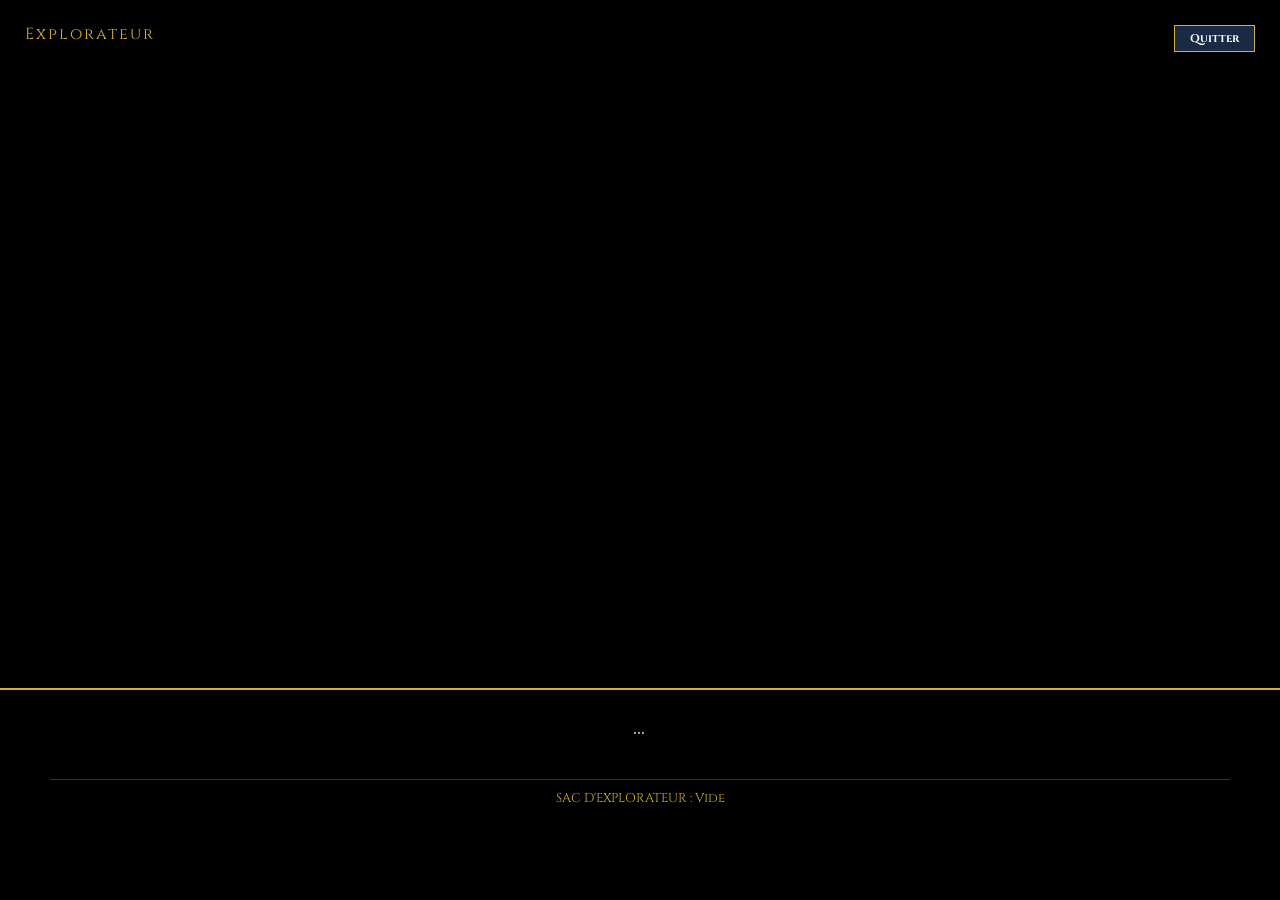
==== game.html @ 9a002091 "Add files via upload" ====
<!DOCTYPE html>
<html lang="fr">
<head>
    <meta charset="UTF-8">
    <meta name="viewport" content="width=device-width, initial-scale=1.0">
    <title>Le Secret du Lys Noir - Exploration</title>
    <link href="https://fonts.googleapis.com/css2?family=Cinzel:wght@400;700&family=Crimson+Text:ital,wght@0,400;0,700;1,400&display=swap" rel="stylesheet">
    <link rel="stylesheet" href="css/style.css">
</head>
<body>
    <!-- Système de rotation -->
    <div id="rotate-device">
        <div class="rotate-content">
            <p>Veuillez passer en mode paysage.</p>
        </div>
    </div>

    <!-- Modale Message -->
    <div id="custom-modal" class="modal-overlay">
        <div class="modal-content">
            <div style="display: flex; align-items: center; gap: 20px; width: 100%;">
                <img id="modal-illustration" src="" style="display:none; max-width: 150px; border: 1px solid #3d2b1f;">
                <div id="modal-text" style="flex: 1;"></div>
            </div>
            <div id="modal-input-area" style="display:none; margin-top:20px;">
                <input type="text" id="modal-input-field">
            </div>
            <button id="modal-btn" class="btn-modal">Continuer</button>
        </div>
    </div>

    <!-- Modale Objet -->
    <div id="item-modal" class="modal-overlay" style="display:none;">
        <div class="item-modal-content">
            <div class="item-modal-left"><img id="item-modal-img" src=""></div>
            <div class="item-modal-right">
                <h2 id="item-modal-title" style="font-family:Cinzel; color:var(--gold); margin-top:0;">OBJET TROUVÉ</h2>
                <div id="item-modal-text" style="font-size:1.1rem; color:white; margin-bottom:20px;"></div>
                <button id="item-modal-btn" class="btn-main" style="width:auto;">Ranger dans le sac</button>
            </div>
        </div>
    </div>

    <!-- CONTENEUR DE JEU (Les IDs essentiels sont ici) -->
    <div id="scene-container">
        
        <div id="top-bar">
            <div id="player-name">Explorateur</div>
            <button class="btn-main" onclick="logout()" style="width: auto; padding: 5px 15px; font-size: 0.7rem;">Quitter</button>
        </div>

        <div id="ui-panel">
            <div id="description-text">...</div>
            <div id="choices-grid"></div>
            <div id="inventory-panel">
                SAC D'EXPLORATEUR : <span id="inventory-list">Vide</span>
            </div>
        </div>

    </div>

    <script type="module" src="js/engine/scenes-engine.js"></script>
    
</body>
</html>
---- css/style.css ----
:root {
    --gold: #d4af37;
    --royal-blue: #1a2a44;
    --stone: #e0d5c0;
    --ink: #3d2b1f;
    --glass: rgba(0, 0, 0, 0.4); /* Rendu plus transparent pour la carte */
}

body, html {
    margin: 0; padding: 0; height: 100%;
    font-family: 'Crimson Text', serif;
    background-color: #000; color: var(--stone);
    overflow: hidden;
}

.bg-accueil {
    position: fixed; top: 0; left: 0; width: 100vw; height: 100vh;
    background-image: url('../assets/images/bg_accueil.webp');
    background-size: cover; background-position: center; z-index: 1;
}

/* Filtre noir adouci pour mieux voir l'image de fond */
.bg-overlay {
    position: fixed; top: 0; left: 0; width: 100vw; height: 100vh;
    background: radial-gradient(circle, rgba(0,0,0,0.1) 0%, rgba(0,0,0,0.6) 100%);
    z-index: 2;
}

.container {
    position: relative; z-index: 10;
    display: flex; flex-direction: column; align-items: center;
    justify-content: center; height: 100vh;
}

h1 {
    font-family: 'Cinzel', serif; font-size: 3.5rem; color: var(--gold);
    margin: 0; letter-spacing: 5px; text-align: center;
    text-shadow: 2px 2px 15px rgba(0,0,0,1);
}

.subtitle {
    font-family: 'Cinzel', serif; font-size: 1.2rem; color: var(--gold);
    letter-spacing: 3px; text-align: center; margin-top: 5px;
    text-shadow: 1px 1px 5px rgba(0,0,0,1);
}

.auth-card {
    background: var(--glass); padding: 30px; border: 1px solid var(--gold);
    border-radius: 4px; width: 350px; margin-top: 30px;
    backdrop-filter: blur(5px); box-shadow: 0 0 40px rgba(0,0,0,0.8);
}

.input-group { margin-bottom: 15px; }
label { display: block; margin-bottom: 5px; font-size: 0.85rem; color: var(--gold); text-transform: uppercase; letter-spacing: 1px; }
input { width: 100%; padding: 10px; background: rgba(0,0,0,0.5); border: 1px solid #444; color: white; box-sizing: border-box; }

.btn-main {
    width: 100%; padding: 12px; background: var(--royal-blue); color: white;
    border: 1px solid var(--gold); font-family: 'Cinzel', serif;
    cursor: pointer; transition: 0.3s; margin-top: 10px; font-weight: bold;
}
.btn-main:hover { background: #2a3a54; box-shadow: 0 0 15px var(--gold); }

.toggle-auth { margin-top: 15px; font-size: 0.85rem; color: #ccc; cursor: pointer; text-align: center; text-decoration: underline; }

/* COPYRIGHT BAS GAUCHE */
.credits {
    position: fixed;
    bottom: 20px;
    left: 20px;
    color: var(--gold);
    font-size: 0.85rem;
    z-index: 100;
    opacity: 0.8;
    font-family: 'Crimson Text', serif;
}

/* MODALES PARCHEMIN */
.modal-overlay {
    position: fixed; top: 0; left: 0; width: 100%; height: 100%;
    background: rgba(0,0,0,0.85); display: none; z-index: 1000;
    justify-content: center; align-items: center;
}

.modal-content {
    background: #f4e4bc;
    border: 2px solid #8b5a2b;
    width: 90%; max-width: 500px; padding: 40px;
    box-shadow: 0 0 50px rgba(0,0,0,1);
    text-align: center; color: var(--ink);
}

.btn-modal {
    margin-top: 20px; background: var(--ink); color: #f4e4bc; 
    border: none; padding: 10px 25px; cursor: pointer; font-family: 'Cinzel';
}

/* MODALE OBJET TROUVÉ (Sombre et Or) */
.item-modal-content {
    background: linear-gradient(145deg, #1a1a1a, #000);
    border: 3px solid var(--gold);
    width: 90%;
    max-width: 700px;
    display: flex;
    flex-direction: row;
    padding: 0;
    overflow: hidden;
    box-shadow: 0 0 100px rgba(0, 0, 0, 1);
    animation: modalFadeIn 0.5s ease-out;
}

.item-modal-left {
    flex: 1;
    display: flex;
    align-items: center;
    justify-content: center;
    padding: 30px;
    background: rgba(255,255,255,0.05);
    border-right: 1px solid rgba(212, 175, 55, 0.3);
}

.item-modal-left img {
    max-width: 100%;
    max-height: 200px;
    filter: drop-shadow(0 0 15px var(--gold));
}

.item-modal-right {
    flex: 1.5;
    padding: 40px;
    text-align: left;
    display: flex;
    flex-direction: column;
    justify-content: center;
}

@keyframes modalFadeIn {
    from { opacity: 0; transform: scale(0.8); }
    to { opacity: 1; transform: scale(1); }
}

/* Adaptation mobile pour la modale d'objet */
@media (max-width: 600px) {
    .item-modal-content { flex-direction: column; }
    .item-modal-left { border-right: none; border-bottom: 1px solid var(--gold); }
}

/* --- ZONE DE JEU (GAME UI) --- */

#scene-container {
    position: relative;
    width: 100vw;
    height: 100vh;
    background-size: cover;
    background-position: center;
    display: flex;
    flex-direction: column;
    justify-content: flex-end;
}

#ui-panel {
    background: linear-gradient(to bottom, rgba(0,0,0,0.6), rgba(0,0,0,0.3));
    background-color: rgba(0, 0, 0, 0.45); /* Transparence demandée */
    backdrop-filter: blur(3px);             /* Netteté demandée */
    -webkit-backdrop-filter: blur(3px);
    border-top: 2px solid var(--gold);
    padding: 25px 50px;
    min-height: 160px;
    text-align: center;
    z-index: 10;
}

#description-text {
    font-size: 1.2rem;
    line-height: 1.5;
    margin-bottom: 20px;
    font-style: italic;
    text-shadow: 1px 1px 3px rgba(0,0,0,0.8); /* Aide à la lecture sur fond transparent */
}

#choices-grid {
    display: flex;
    justify-content: center;
    gap: 15px;
    flex-wrap: wrap;
}

#inventory-panel {
    margin-top: 15px;
    font-size: 0.8rem;
    color: var(--gold);
    font-family: 'Cinzel';
    border-top: 1px solid rgba(212,175,55,0.3);
    padding-top: 10px;
}

/* --- AJOUTEZ CECI DANS STYLE.CSS --- */

#top-bar {
    position: absolute;
    top: 0;
    width: 100%;
    background: linear-gradient(to bottom, rgba(0,0,0,0.9), transparent);
    padding: 15px 25px;
    display: flex;
    justify-content: space-between;
    align-items: center;
    box-sizing: border-box;
    z-index: 100;
}

#player-name {
    font-family: 'Cinzel', serif;
    color: var(--gold);
    letter-spacing: 2px;
}

#rotate-device {
    display: none;
    position: fixed;
    top: 0; left: 0; width: 100%; height: 100%;
    background: #000; color: var(--gold);
    z-index: 9999;
    text-align: center;
    justify-content: center; align-items: center;
    font-family: 'Cinzel', serif;
}

/* Style de l'image d'indice dans la modale */
#modal-illustration {
    transition: transform 0.3s ease; /* Animation fluide de 0.3 secondes */
    cursor: zoom-in;               /* Curseur loupe */
    position: relative;
    z-index: 1;
    /* L'image s'agrandit à partir du bord gauche */
    transform-origin: left center; 
    border: 1px solid #3d2b1f;     /* Ton style actuel */
}

/* Effet au survol de la souris */
#modal-illustration:hover {
    transform: scale(3.5);         /* Facteur d'agrandissement (ajustable) */
    z-index: 100;                  /* Passe au-dessus du texte */
    box-shadow: 10px 10px 25px rgba(0,0,0,0.6); /* Ombre portée pour le relief */
}
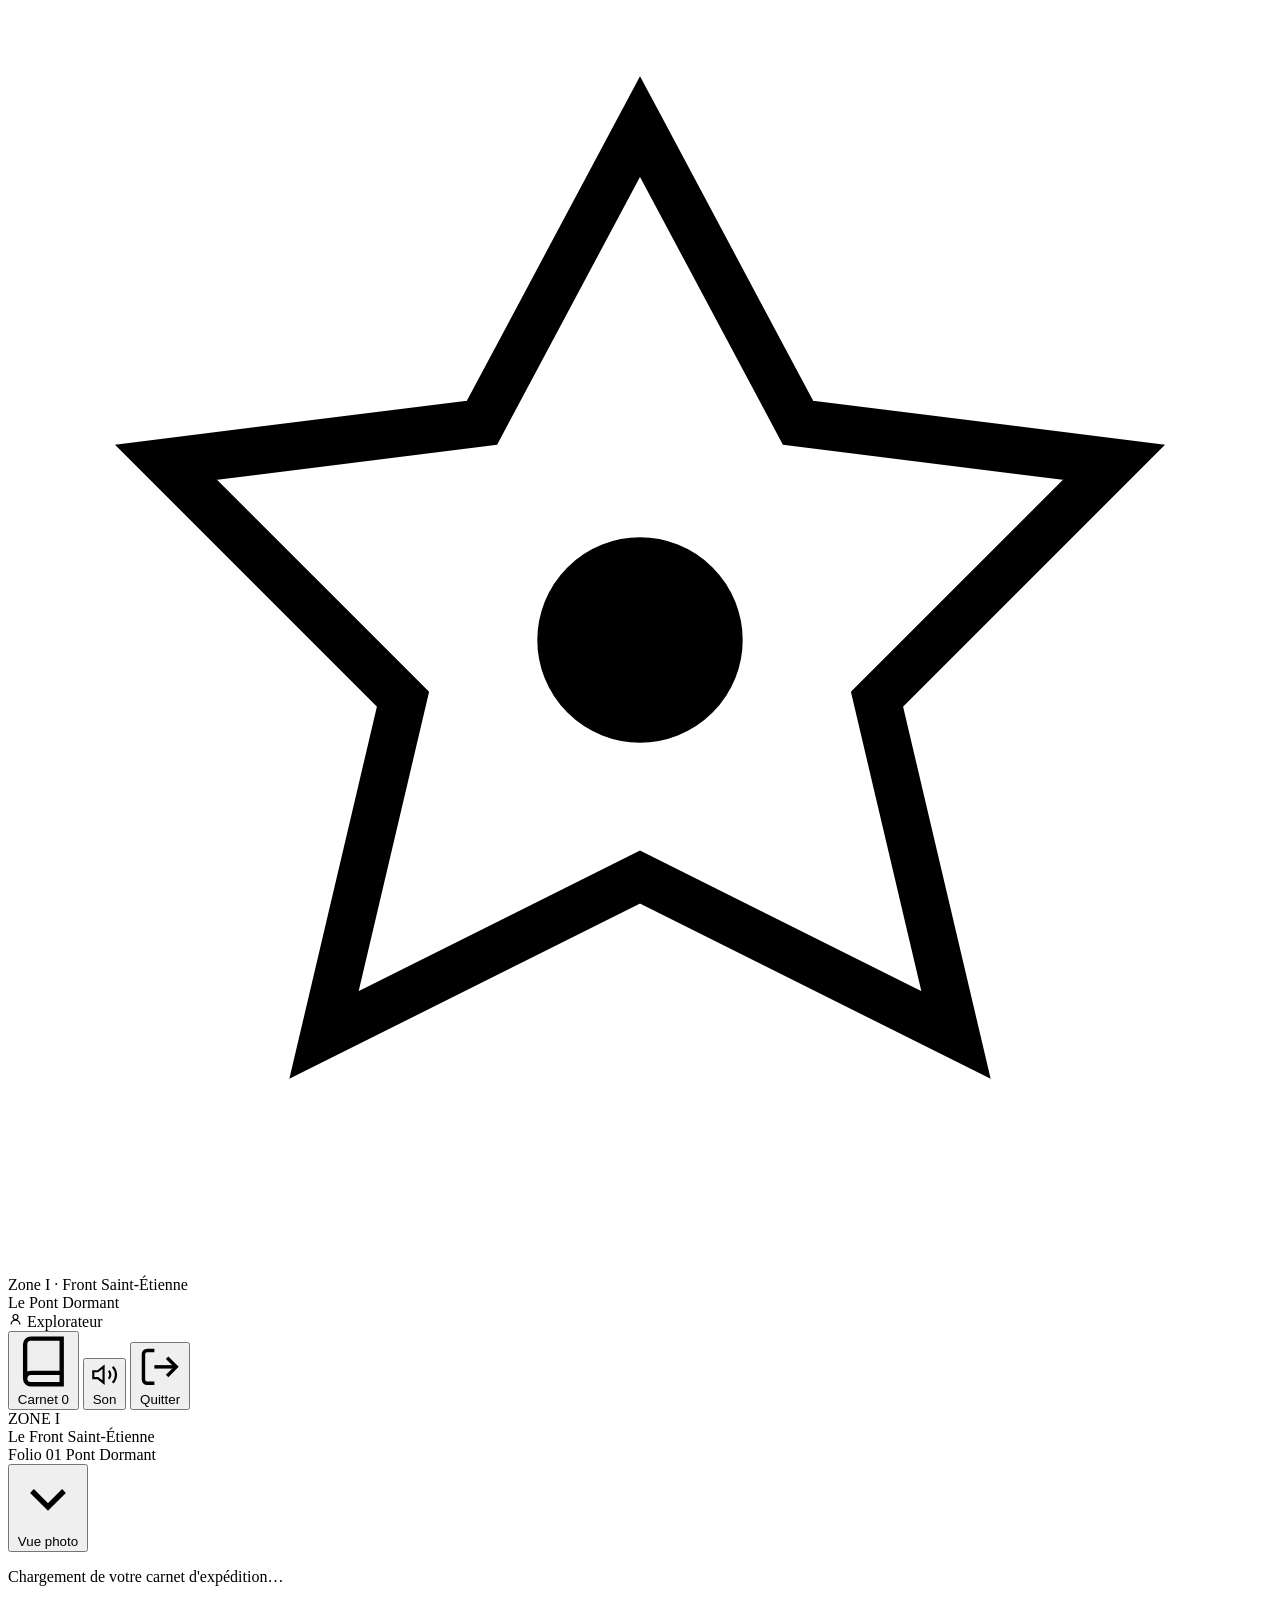
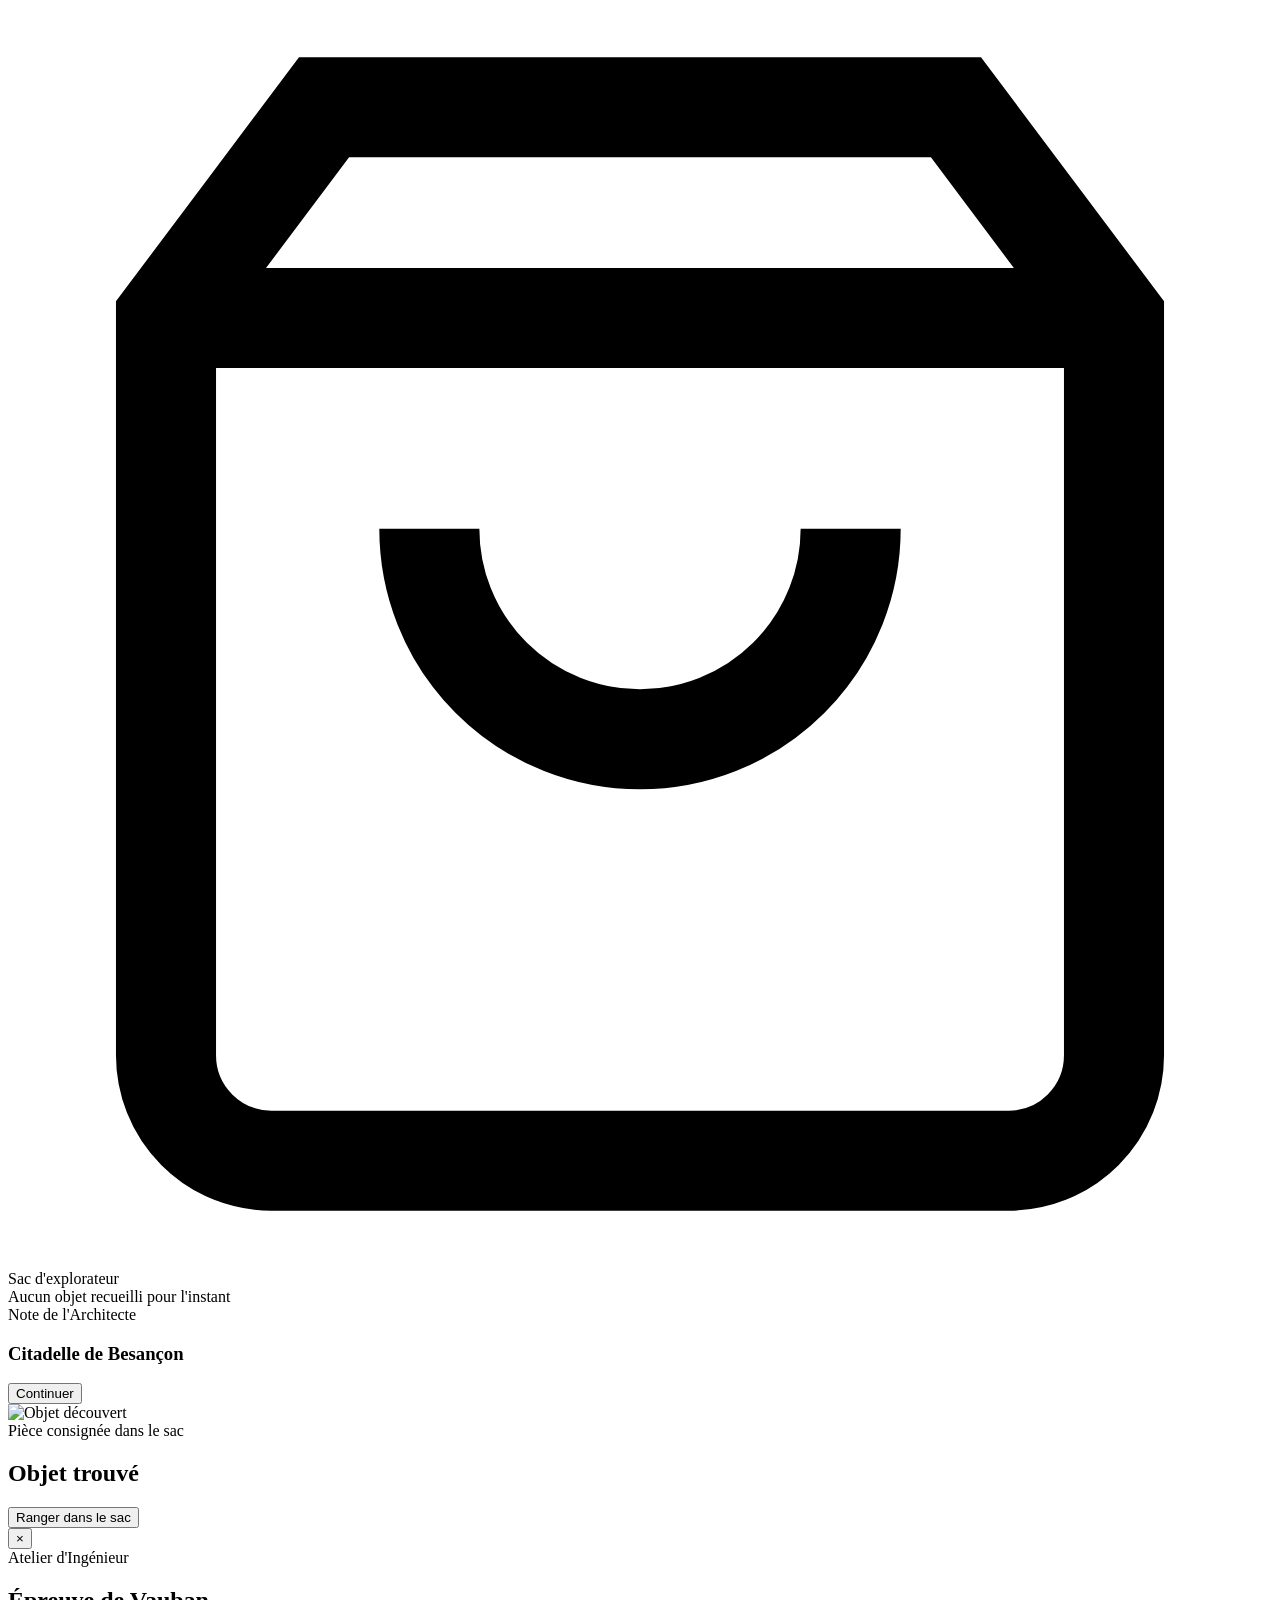
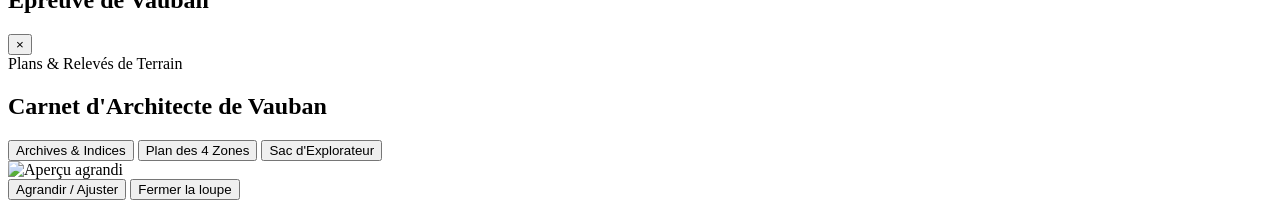
==== commit f438130c: "Add files via upload" ====
--- a/game.html
+++ b/game.html
@@ -1,65 +1,241 @@
 <!DOCTYPE html>
 <html lang="fr">
 <head>
-    <meta charset="UTF-8">
-    <meta name="viewport" content="width=device-width, initial-scale=1.0">
-    <title>Le Secret du Lys Noir - Exploration</title>
-    <link href="https://fonts.googleapis.com/css2?family=Cinzel:wght@400;700&family=Crimson+Text:ital,wght@0,400;0,700;1,400&display=swap" rel="stylesheet">
-    <link rel="stylesheet" href="css/style.css">
+  <meta charset="UTF-8" />
+  <meta name="viewport" content="width=device-width, initial-scale=1.0" />
+  <title>Le Secret du Lys Noir — Exploration de la Citadelle</title>
+  <link rel="icon" href="favicon.ico" />
+  <link rel="preconnect" href="https://fonts.googleapis.com" />
+  <link rel="preconnect" href="https://fonts.gstatic.com" crossorigin />
+  <link href="https://fonts.googleapis.com/css2?family=Cinzel:wght@500;600;700&family=Cormorant+Garamond:ital,wght@0,400;0,600;1,400;1,600&family=DM+Sans:wght@400;500;600;700&display=swap" rel="stylesheet" />
+  <link rel="stylesheet" href="css/theme.css" />
+  <link rel="stylesheet" href="css/game.css" />
+  <link rel="stylesheet" href="css/minigames.css" />
 </head>
-<body>
-    <!-- Système de rotation -->
-    <div id="rotate-device">
-        <div class="rotate-content">
-            <p>Veuillez passer en mode paysage.</p>
-        </div>
-    </div>
-
-    <!-- Modale Message -->
-    <div id="custom-modal" class="modal-overlay">
-        <div class="modal-content">
-            <div style="display: flex; align-items: center; gap: 20px; width: 100%;">
-                <img id="modal-illustration" src="" style="display:none; max-width: 150px; border: 1px solid #3d2b1f;">
-                <div id="modal-text" style="flex: 1;"></div>
+<body class="game-page">
+  <div id="scene-stage">
+    <!-- Double couche photographique pour fondus fluides -->
+    <div id="scene-layer-a" class="scene-layer is-visible" aria-hidden="true"></div>
+    <div id="scene-layer-b" class="scene-layer" aria-hidden="true"></div>
+    <div class="scene-vignette" aria-hidden="true"></div>
+    <div class="scene-draft-frame" aria-hidden="true"></div>
+
+    <!-- RUBAN SUPÉRIEUR D'ARCHITECTE -->
+    <header class="top-ribbon">
+      <div class="ribbon-left">
+        <div class="ribbon-seal" aria-hidden="true">
+          <svg viewBox="0 0 64 64" fill="none" stroke="currentColor" stroke-width="2.4">
+            <polygon points="32,6 40,21 56,23 44,35 48,52 32,44 16,52 20,35 8,23 24,21" />
+            <circle cx="32" cy="32" r="4" fill="currentColor" />
+          </svg>
+        </div>
+        <div class="ribbon-location">
+          <div id="zone-label" class="ribbon-zone-label">Zone I · Front Saint-Étienne</div>
+          <div id="scene-title" class="ribbon-scene-title">Le Pont Dormant</div>
+        </div>
+      </div>
+
+      <!-- Progression des 4 Zones -->
+      <nav id="zone-stepper" class="zone-stepper" aria-label="Progression des 4 zones"></nav>
+
+      <!-- Contrôles Explorateur -->
+      <div class="ribbon-actions">
+        <div class="player-chip" title="Explorateur accrédité">
+          <svg viewBox="0 0 24 24" fill="none" stroke="currentColor" stroke-width="1.9" width="15" height="15">
+            <circle cx="12" cy="8" r="4" />
+            <path d="M5 20a7 7 0 0 1 14 0" />
+          </svg>
+          <span id="player-name">Explorateur</span>
+        </div>
+
+        <button type="button" class="btn-icon btn-journal" id="btn-journal" title="Ouvrir le Carnet d'Architecte">
+          <svg viewBox="0 0 24 24" fill="none" stroke="currentColor" stroke-width="1.9">
+            <path d="M4 19.5A2.5 2.5 0 0 1 6.5 17H20" />
+            <path d="M6.5 2H20v20H6.5A2.5 2.5 0 0 1 4 19.5v-15A2.5 2.5 0 0 1 6.5 2z" />
+          </svg>
+          <span class="btn-label">Carnet</span>
+          <span id="journal-badge" class="journal-badge">0</span>
+        </button>
+
+        <button type="button" class="btn-icon btn-audio" id="btn-audio" title="Activer ou couper le son">
+          <svg id="icon-audio-on" viewBox="0 0 24 24" fill="none" stroke="currentColor" stroke-width="1.9">
+            <polygon points="11 5 6 9 2 9 2 15 6 15 11 19 11 5" />
+            <path d="M15.5 8.5a5 5 0 0 1 0 7" />
+            <path d="M19 5a10 10 0 0 1 0 14" />
+          </svg>
+          <svg id="icon-audio-off" viewBox="0 0 24 24" fill="none" stroke="currentColor" stroke-width="1.9" style="display:none;">
+            <polygon points="11 5 6 9 2 9 2 15 6 15 11 19 11 5" />
+            <line x1="23" y1="9" x2="17" y2="15" />
+            <line x1="17" y1="9" x2="23" y2="15" />
+          </svg>
+          <span class="btn-label">Son</span>
+        </button>
+
+        <button type="button" class="btn-icon" id="btn-logout" title="Quitter l'expédition">
+          <svg viewBox="0 0 24 24" fill="none" stroke="currentColor" stroke-width="1.9">
+            <path d="M9 21H5a2 2 0 0 1-2-2V5a2 2 0 0 1 2-2h4" />
+            <polyline points="16 17 21 12 16 7" />
+            <line x1="21" y1="12" x2="9" y2="12" />
+          </svg>
+          <span class="btn-label">Quitter</span>
+        </button>
+      </div>
+    </header>
+
+    <!-- Bannière d'entrée de zone -->
+    <div id="zone-announcement" class="zone-announcement" aria-live="polite">
+      <div id="zone-announcement-kicker" class="zone-announcement-kicker">ZONE I</div>
+      <div id="zone-announcement-title" class="zone-announcement-title">Le Front Saint-Étienne</div>
+    </div>
+
+    <!-- FOLIO INFÉRIEUR FLOTTANT -->
+    <section class="folio-dock-wrap" aria-label="Carnet de terrain">
+      <div id="folio-dock" class="folio-dock parchment-surface">
+        <div class="folio-head">
+          <div class="folio-meta">
+            <span id="folio-step-pill" class="folio-step-pill">Folio 01</span>
+            <span id="folio-subtitle" class="folio-tag">Pont Dormant</span>
+          </div>
+
+          <div class="folio-head-controls">
+            <button type="button" class="btn-mini-ghost" id="btn-scene-hint" style="display:none;" title="Demander un indice de Vauban">
+              <svg viewBox="0 0 24 24" fill="none" stroke="currentColor" stroke-width="2">
+                <circle cx="12" cy="12" r="10" />
+                <path d="M9.09 9a3 3 0 0 1 5.83 1c0 2-3 3-3 3" />
+                <line x1="12" y1="17" x2="12.01" y2="17" />
+              </svg>
+              <span>Indice</span>
+            </button>
+            <button type="button" class="btn-mini-ghost" id="btn-collapse-folio" title="Réduire pour admirer la photo">
+              <svg viewBox="0 0 24 24" fill="none" stroke="currentColor" stroke-width="2">
+                <polyline points="6 9 12 15 18 9" />
+              </svg>
+              <span id="collapse-label">Vue photo</span>
+            </button>
+          </div>
+        </div>
+
+        <div class="folio-collapsible">
+          <p id="description-text">Chargement de votre carnet d'expédition…</p>
+
+          <div id="choices-grid"></div>
+
+          <div class="inventory-strip">
+            <div class="inventory-label">
+              <svg viewBox="0 0 24 24" fill="none" stroke="currentColor" stroke-width="1.9">
+                <path d="M6 2L3 6v14a2 2 0 0 0 2 2h14a2 2 0 0 0 2-2V6l-3-4z" />
+                <line x1="3" y1="6" x2="21" y2="6" />
+                <path d="M16 10a4 4 0 0 1-8 0" />
+              </svg>
+              <span>Sac d'explorateur</span>
             </div>
-            <div id="modal-input-area" style="display:none; margin-top:20px;">
-                <input type="text" id="modal-input-field">
+            <div id="inventory-slots" class="inventory-slots">
+              <span class="inventory-empty">Aucun objet recueilli pour l'instant</span>
             </div>
-            <button id="modal-btn" class="btn-modal">Continuer</button>
-        </div>
-    </div>
-
-    <!-- Modale Objet -->
-    <div id="item-modal" class="modal-overlay" style="display:none;">
-        <div class="item-modal-content">
-            <div class="item-modal-left"><img id="item-modal-img" src=""></div>
-            <div class="item-modal-right">
-                <h2 id="item-modal-title" style="font-family:Cinzel; color:var(--gold); margin-top:0;">OBJET TROUVÉ</h2>
-                <div id="item-modal-text" style="font-size:1.1rem; color:white; margin-bottom:20px;"></div>
-                <button id="item-modal-btn" class="btn-main" style="width:auto;">Ranger dans le sac</button>
-            </div>
-        </div>
-    </div>
-
-    <!-- CONTENEUR DE JEU (Les IDs essentiels sont ici) -->
-    <div id="scene-container">
-        
-        <div id="top-bar">
-            <div id="player-name">Explorateur</div>
-            <button class="btn-main" onclick="logout()" style="width: auto; padding: 5px 15px; font-size: 0.7rem;">Quitter</button>
-        </div>
-
-        <div id="ui-panel">
-            <div id="description-text">...</div>
-            <div id="choices-grid"></div>
-            <div id="inventory-panel">
-                SAC D'EXPLORATEUR : <span id="inventory-list">Vide</span>
-            </div>
-        </div>
-
-    </div>
-
-    <script type="module" src="js/engine/scenes-engine.js"></script>
-    
+          </div>
+        </div>
+      </div>
+    </section>
+  </div>
+
+  <!-- MODALE PARCHEMIN (Messages & Archives) -->
+  <div id="custom-modal" class="modal-backdrop" role="dialog" aria-modal="true" aria-labelledby="modal-title-text">
+    <div class="parchment-modal parchment-surface folio-frame">
+      <div class="modal-header-tag">
+        <span id="modal-kicker" class="folio-tag">Note de l'Architecte</span>
+      </div>
+      <h3 class="modal-title" id="modal-title-text">Citadelle de Besançon</h3>
+      <div id="modal-body-row" class="modal-body-row">
+        <div id="modal-thumb-wrap" class="modal-thumb-wrap" style="display:none;" title="Cliquer pour examiner à la loupe">
+          <img id="modal-illustration" src="" alt="Document d'archive" />
+          <span class="modal-thumb-zoom">🔍 Loupe</span>
+        </div>
+        <div id="modal-text" class="modal-prose"></div>
+      </div>
+      <div id="modal-extra"></div>
+      <div class="modal-actions">
+        <button type="button" id="modal-btn" class="btn-royal">Continuer</button>
+      </div>
+    </div>
+  </div>
+
+  <!-- MODALE OBJET TROUVÉ -->
+  <div id="item-modal" class="modal-backdrop" role="dialog" aria-modal="true" aria-labelledby="item-modal-title">
+    <div class="item-showcase-modal parchment-surface folio-frame">
+      <div id="item-modal-media" class="item-showcase-media" title="Cliquer pour examiner en détail">
+        <img id="item-modal-img" src="" alt="Objet découvert" />
+      </div>
+      <div class="item-showcase-body">
+        <span class="folio-tag">Pièce consignée dans le sac</span>
+        <h2 id="item-modal-title" class="item-showcase-title">Objet trouvé</h2>
+        <p id="item-modal-text" class="item-showcase-desc"></p>
+        <div>
+          <button type="button" id="item-modal-btn" class="btn-royal">Ranger dans le sac</button>
+        </div>
+      </div>
+    </div>
+  </div>
+
+  <!-- MODALE ATELIER INTERACTIF (MINI-JEUX DE VAUBAN) -->
+  <div id="workbench-modal" class="modal-backdrop" role="dialog" aria-modal="true" aria-labelledby="workbench-title">
+    <div class="workbench-modal parchment-surface folio-frame">
+      <button type="button" class="modal-close-x" id="workbench-close" aria-label="Fermer l'atelier">×</button>
+      <div class="workbench-header">
+        <div class="workbench-title-group">
+          <span id="workbench-kicker" class="folio-tag">Atelier d'Ingénieur</span>
+          <h2 id="workbench-title">Épreuve de Vauban</h2>
+        </div>
+        <button type="button" class="btn-mini-ghost" id="workbench-hint-btn" style="display:none;">
+          <svg viewBox="0 0 24 24" fill="none" stroke="currentColor" stroke-width="2">
+            <circle cx="12" cy="12" r="10" />
+            <path d="M9.09 9a3 3 0 0 1 5.83 1c0 2-3 3-3 3" />
+            <line x1="12" y1="17" x2="12.01" y2="17" />
+          </svg>
+          <span>Coup de pouce</span>
+        </button>
+      </div>
+      <div class="workbench-body">
+        <p id="workbench-instruction" class="workbench-instruction"></p>
+        <div id="workbench-stage"></div>
+        <div id="workbench-hint-box" class="workbench-hint-box"></div>
+        <div id="workbench-status" class="workbench-status" role="status"></div>
+      </div>
+      <div id="workbench-footer" class="workbench-footer"></div>
+    </div>
+  </div>
+
+  <!-- MODALE CARNET D'ARCHITECTE -->
+  <div id="journal-modal" class="modal-backdrop" role="dialog" aria-modal="true" aria-labelledby="journal-heading">
+    <div class="journal-modal parchment-surface folio-frame">
+      <button type="button" class="modal-close-x" id="journal-close" aria-label="Fermer le carnet">×</button>
+      <div class="journal-header">
+        <span class="folio-tag">Plans &amp; Relevés de Terrain</span>
+        <h2 id="journal-heading">Carnet d'Architecte de Vauban</h2>
+        <div class="journal-tabs" role="tablist">
+          <button type="button" class="journal-tab is-active" data-jtab="clues">Archives &amp; Indices</button>
+          <button type="button" class="journal-tab" data-jtab="route">Plan des 4 Zones</button>
+          <button type="button" class="journal-tab" data-jtab="bag">Sac d'Explorateur</button>
+        </div>
+      </div>
+      <div id="journal-content" class="journal-content"></div>
+    </div>
+  </div>
+
+  <!-- VISIONNEUSE LOUPE PLEIN ÉCRAN -->
+  <div id="lightbox-modal" class="lightbox-backdrop" role="dialog" aria-modal="true" aria-label="Loupe d'archive">
+    <div class="lightbox-frame">
+      <img id="lightbox-img" src="" alt="Aperçu agrandi" />
+    </div>
+    <div id="lightbox-caption" class="lightbox-caption"></div>
+    <div class="lightbox-toolbar">
+      <button type="button" class="btn-parchment" id="lightbox-zoom-toggle">Agrandir / Ajuster</button>
+      <button type="button" class="btn-royal" id="lightbox-close">Fermer la loupe</button>
+    </div>
+  </div>
+
+  <!-- TOAST -->
+  <div id="folio-toast" class="folio-toast" role="status" aria-live="polite"></div>
+
+  <script type="module" src="js/engine/scenes-engine.js"></script>
 </body>
-</html>+</html>
